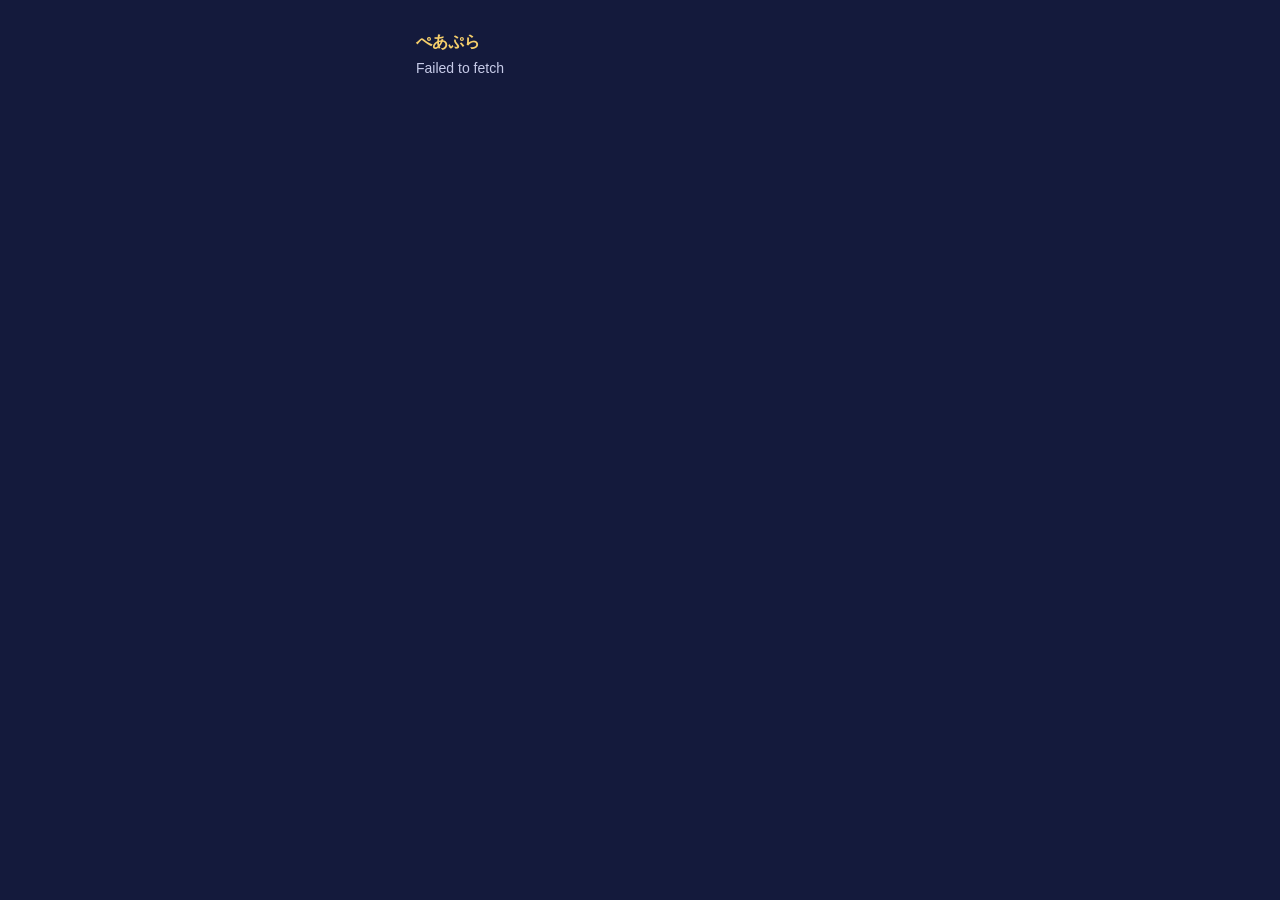
==== p/index.html @ 11723658 "相手がブラウザーから答える共有ページを追加 Co-Authored-By: Claude Opus 5.5 <noreply@anthropic.com>" ====
<!doctype html>
<html lang="ja">
<head>
<meta charset="utf-8">
<meta name="viewport" content="width=device-width,initial-scale=1">
<meta name="robots" content="noindex,nofollow">
<meta name="referrer" content="no-referrer">
<title>ぺあぷら</title>
<style>
:root{--night:#141A3C;--panel:#1E2650;--panel2:#262F62;--ink:#F3EFE2;--sub:#C7CBE8;--rule:#3A4276;--gold:#F6CF6B}
*{box-sizing:border-box}
body{margin:0;background:var(--night);color:var(--ink);font:16px/1.7 -apple-system,BlinkMacSystemFont,"Hiragino Sans","Noto Sans JP",sans-serif}
main{max-width:480px;margin:0 auto;padding:32px 16px 48px}
.logo{color:var(--gold);font:700 16px "Hiragino Mincho ProN","Yu Mincho",serif;margin:0}
h1{font:700 28px/1.4 "Hiragino Mincho ProN","Yu Mincho",serif;margin:12px 0 4px}
h2{font-size:15px;margin:24px 0 8px}
.sub{color:var(--sub);font-size:14px;margin:4px 0}
.step{border:1px solid var(--rule);border-radius:10px;padding:14px;margin-top:10px;background:var(--panel)}
.time{color:var(--gold);font-size:13px;font-weight:700}
.name{font-weight:700;display:block}
.label{color:var(--sub);font-size:13px}
.map{color:var(--gold);font-size:13px}
.row{display:flex;gap:8px;margin-top:10px}
button{font:700 14px inherit;font-family:inherit;min-height:46px;border-radius:10px;border:1px solid var(--rule);background:var(--panel2);color:var(--ink);cursor:pointer}
.row button{flex:1}
button[aria-pressed=true]{background:var(--gold);border-color:var(--gold);color:var(--night)}
.chips{display:flex;flex-wrap:wrap;gap:8px}
.chips button{padding:0 14px;border-radius:999px;min-height:44px}
.send{width:100%;min-height:56px;margin-top:24px;background:var(--gold);border-color:var(--gold);color:var(--night);font-size:16px}
.send:disabled{opacity:.5}
.note{color:var(--sub);font-size:12px;margin-top:16px}
.done{color:var(--gold);font-weight:700;margin-top:14px}
[hidden]{display:none}
</style>
</head>
<body>
<main>
  <p class="logo">ぺあぷら</p>
  <div id="root"><p class="sub">読み込んでいます…</p></div>
  <noscript><p class="sub">このページを見るには JavaScript をオンにしてください。</p></noscript>
</main>
<script>
(function () {
  var API = 'https://exsgqczdfxzgcivfkate.supabase.co/functions/v1/pairpla-suggest';
  var root = document.getElementById('root');
  var token = new URLSearchParams(location.search).get('t') || '';

  // 画面の文字は相手が入力したものも含むので、必ず textContent で入れる
  function el(tag, attrs, text) {
    var e = document.createElement(tag);
    Object.keys(attrs || {}).forEach(function (k) { e.setAttribute(k, attrs[k]); });
    if (text != null) e.textContent = text;
    return e;
  }
  function call(body) {
    return fetch(API, { method: 'POST', headers: { 'Content-Type': 'application/json' }, body: JSON.stringify(body) })
      .then(function (r) { return r.json().then(function (j) { if (!r.ok) throw new Error(j.error || '読み込めませんでした'); return j; }); });
  }
  function fail(message) {
    root.textContent = '';
    root.appendChild(el('p', { class: 'sub' }, message));
  }
  function dateLabel(s) {
    var d = new Date(s + 'T00:00:00');
    return (d.getMonth() + 1) + '月' + d.getDate() + '日（' + '日月火水木金土'[d.getDay()] + '）';
  }
  function footer(send, message) {
    var done = el('p', { class: 'done', hidden: '', role: 'status' }, message);
    send.addEventListener('click', function () { done.hidden = true; });
    root.appendChild(send);
    root.appendChild(done);
    root.appendChild(el('p', { class: 'note' }, 'この答えは、リンクを送った人のアプリに届きます。あとから答え直せます。'));
    return done;
  }

  function showPlan(data) {
    var plan = data.plan;
    var votes = (data.answers && data.answers.votes) || {};
    root.textContent = '';
    root.appendChild(el('h1', {}, plan.title));
    root.appendChild(el('p', { class: 'sub' }, dateLabel(plan.date) + '　' + plan.start + 'から'));
    if (plan.concept) root.appendChild(el('p', { class: 'sub' }, plan.concept));
    if (plan.budget) root.appendChild(el('p', { class: 'sub' }, '費用の目安：' + plan.budget));
    root.appendChild(el('h2', {}, '行きたい場所を教えてください'));

    plan.steps.forEach(function (s, i) {
      var box = el('section', { class: 'step' });
      if (s.time) box.appendChild(el('span', { class: 'time' }, s.time));
      box.appendChild(el('span', { class: 'name' }, s.name));
      if (s.label) box.appendChild(el('span', { class: 'label' }, s.label));
      if (s.mapsUri) {
        box.appendChild(document.createTextNode(' '));
        box.appendChild(el('a', { class: 'map', href: s.mapsUri, target: '_blank', rel: 'noopener noreferrer' }, '地図'));
      }
      var row = el('div', { class: 'row' });
      [['yes', '行きたい'], ['no', 'ほかがいい']].forEach(function (o) {
        var b = el('button', { type: 'button', 'aria-pressed': String(votes[i] === o[0]) }, o[1]);
        b.addEventListener('click', function () {
          votes[i] = o[0];
          row.querySelectorAll('button').forEach(function (x) { x.setAttribute('aria-pressed', 'false'); });
          b.setAttribute('aria-pressed', 'true');
        });
        row.appendChild(b);
      });
      box.appendChild(row);
      root.appendChild(box);
    });

    var send = el('button', { class: 'send', type: 'button' }, '返事を送る');
    var done = footer(send, '返事を送りました。');
    send.addEventListener('click', function () { submit(send, done, { votes: votes }); });
  }

  function chips(title, list, chosen) {
    root.appendChild(el('h2', {}, title));
    var box = el('div', { class: 'chips' });
    list.forEach(function (c) {
      var b = el('button', { type: 'button', 'aria-pressed': String(chosen.indexOf(c) >= 0) }, c);
      b.addEventListener('click', function () {
        var i = chosen.indexOf(c);
        if (i >= 0) chosen.splice(i, 1); else chosen.push(c);
        b.setAttribute('aria-pressed', String(i < 0));
      });
      box.appendChild(b);
    });
    root.appendChild(box);
  }

  function showAsk(data) {
    var a = data.answers || {};
    var likes = (a.likes || []).slice();
    var dislikes = (a.dislikes || []).slice();
    root.textContent = '';
    root.appendChild(el('h1', {}, '好きなものを教えてください'));
    root.appendChild(el('p', { class: 'sub' }, 'デートの計画に使います。選ばなくてもかまいません。'));
    chips('好きなもの', data.chips.likes, likes);
    chips('苦手なもの', data.chips.dislikes, dislikes);
    var send = el('button', { class: 'send', type: 'button' }, '答えを送る');
    var done = footer(send, '答えを送りました。');
    send.addEventListener('click', function () { submit(send, done, { likes: likes, dislikes: dislikes }); });
  }

  function submit(send, done, answers) {
    send.disabled = true;
    call({ action: 'share_answer', token: token, answers: answers })
      .then(function () { done.hidden = false; })
      .catch(function (e) { fail(e.message); })
      .finally(function () { send.disabled = false; });
  }

  call({ action: 'share_get', token: token })
    .then(function (data) { (data.kind === 'plan' ? showPlan : showAsk)(data); })
    .catch(function (e) { fail(e.message); });
})();
</script>
</body>
</html>
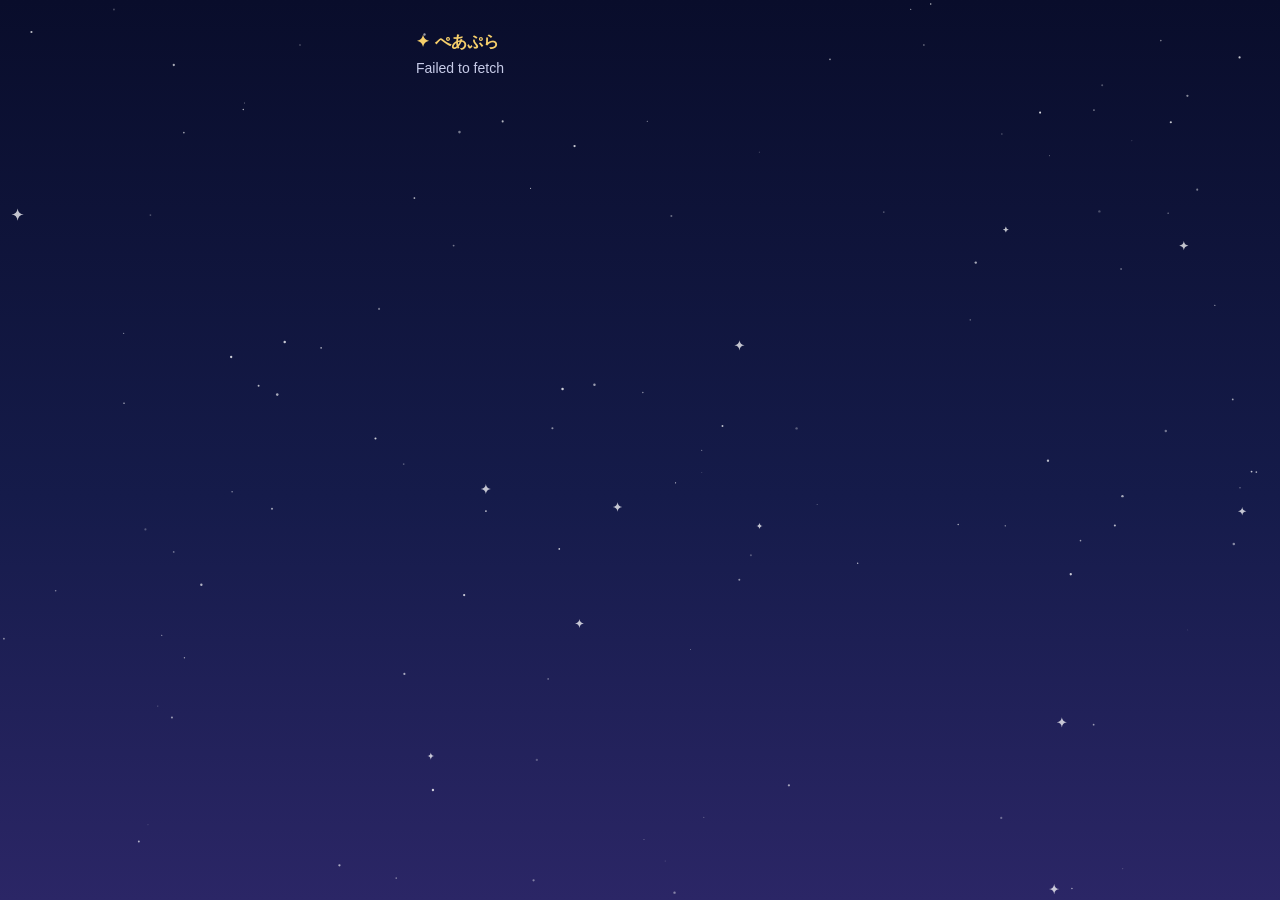
==== commit 82a91a48: "共有ページをアプリと同じ星空にする Co-Authored-By: Claude Opus 5.5 <noreply@anthropic.com>" ====
--- a/p/index.html
+++ b/p/index.html
@@ -7,15 +7,19 @@
 <meta name="referrer" content="no-referrer">
 <title>ぺあぷら</title>
 <style>
-:root{--night:#141A3C;--panel:#1E2650;--panel2:#262F62;--ink:#F3EFE2;--sub:#C7CBE8;--rule:#3A4276;--gold:#F6CF6B}
+:root{--night:#0E1336;--panel:rgba(30,38,88,.55);--panel2:rgba(58,66,130,.45);--ink:#F3EFE2;--sub:#C7CBE8;--rule:rgba(199,203,232,.28);--gold:#F6CF6B}
 *{box-sizing:border-box}
-body{margin:0;background:var(--night);color:var(--ink);font:16px/1.7 -apple-system,BlinkMacSystemFont,"Hiragino Sans","Noto Sans JP",sans-serif}
-main{max-width:480px;margin:0 auto;padding:32px 16px 48px}
+html{background:var(--night)}
+body{margin:0;min-height:100vh;background:linear-gradient(#090D2B,#151B4A 55%,#2B2666) fixed;color:var(--ink);font:16px/1.7 -apple-system,BlinkMacSystemFont,"Hiragino Sans","Noto Sans JP",sans-serif}
+#sky{position:fixed;inset:0;width:100%;height:100%;pointer-events:none}
+main{position:relative;max-width:480px;margin:0 auto;padding:32px 16px 48px}
+.logo::before,.send::before{content:'\2726';margin-right:6px}
 .logo{color:var(--gold);font:700 16px "Hiragino Mincho ProN","Yu Mincho",serif;margin:0}
 h1{font:700 28px/1.4 "Hiragino Mincho ProN","Yu Mincho",serif;margin:12px 0 4px}
 h2{font-size:15px;margin:24px 0 8px}
 .sub{color:var(--sub);font-size:14px;margin:4px 0}
-.step{border:1px solid var(--rule);border-radius:10px;padding:14px;margin-top:10px;background:var(--panel)}
+.step{position:relative;border:1px solid var(--rule);border-radius:14px;padding:14px;margin-top:10px;background:var(--panel)}
+.time::before{content:'\2726';margin-right:4px}
 .time{color:var(--gold);font-size:13px;font-weight:700}
 .name{font-weight:700;display:block}
 .label{color:var(--sub);font-size:13px}
@@ -34,6 +38,7 @@
 </style>
 </head>
 <body>
+<canvas id="sky" aria-hidden="true"></canvas>
 <main>
   <p class="logo">ぺあぷら</p>
   <div id="root"><p class="sub">読み込んでいます…</p></div>
@@ -43,6 +48,35 @@
 (function () {
   var API = 'https://exsgqczdfxzgcivfkate.supabase.co/functions/v1/pairpla-suggest';
   var root = document.getElementById('root');
+
+  // アプリと同じ星空を描く（毎回同じ配置）
+  (function () {
+    var c = document.getElementById('sky');
+    var w = innerWidth, h = innerHeight, r = devicePixelRatio || 1, s = 20261108;
+    c.width = w * r;
+    c.height = h * r;
+    var g = c.getContext('2d');
+    g.scale(r, r);
+    function rnd() { s = (s * 16807) % 2147483647; return s / 2147483647; }
+    for (var i = 0; i < 110; i++) {
+      g.globalAlpha = 0.25 + rnd() * 0.6;
+      g.fillStyle = '#fff';
+      g.beginPath();
+      g.arc(rnd() * w, rnd() * h, 0.4 + rnd() * 0.9, 0, 7);
+      g.fill();
+    }
+    g.globalAlpha = 0.75;
+    for (var j = 0; j < 12; j++) {
+      var x = rnd() * w, y = rnd() * h, q = 3 + rnd() * 4, k = q * 0.1;
+      g.beginPath();
+      g.moveTo(x, y - q);
+      g.quadraticCurveTo(x + k, y - k, x + q, y);
+      g.quadraticCurveTo(x + k, y + k, x, y + q);
+      g.quadraticCurveTo(x - k, y + k, x - q, y);
+      g.quadraticCurveTo(x - k, y - k, x, y - q);
+      g.fill();
+    }
+  })();
   var token = new URLSearchParams(location.search).get('t') || '';
 
   // 画面の文字は相手が入力したものも含むので、必ず textContent で入れる
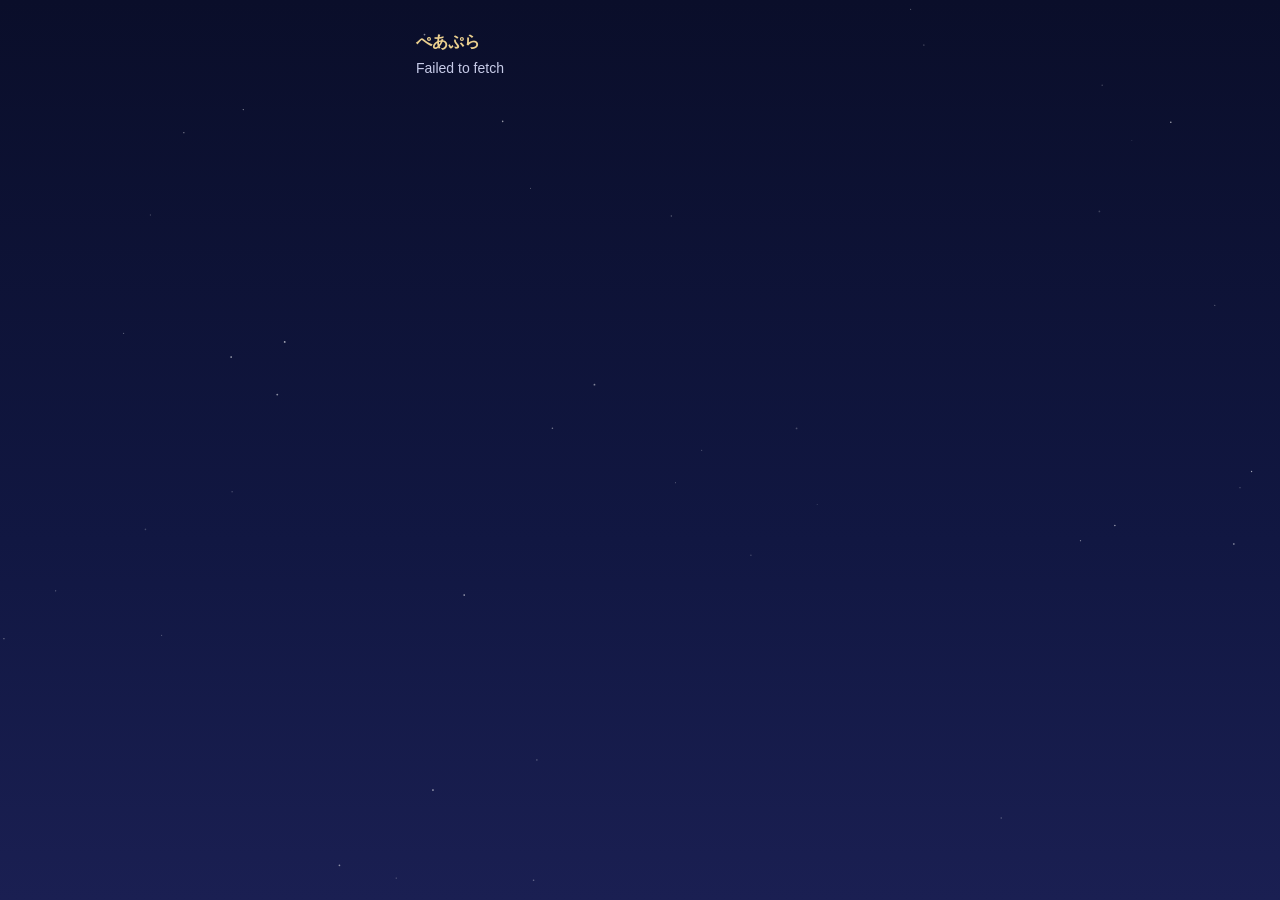
==== commit 165cf972: "共有ページの星を減らし、落ち着いた見た目にする Co-Authored-By: Claude Opus 5.5 <noreply@anthropic.com>" ====
--- a/p/index.html
+++ b/p/index.html
@@ -7,19 +7,17 @@
 <meta name="referrer" content="no-referrer">
 <title>ぺあぷら</title>
 <style>
-:root{--night:#0E1336;--panel:rgba(30,38,88,.55);--panel2:rgba(58,66,130,.45);--ink:#F3EFE2;--sub:#C7CBE8;--rule:rgba(199,203,232,.28);--gold:#F6CF6B}
+:root{--night:#0A0E2A;--panel:rgba(24,31,76,.5);--panel2:rgba(58,66,130,.45);--ink:#F3EFE2;--sub:#C7CBE8;--rule:rgba(199,203,232,.2);--gold:#EBD08F}
 *{box-sizing:border-box}
 html{background:var(--night)}
-body{margin:0;min-height:100vh;background:linear-gradient(#090D2B,#151B4A 55%,#2B2666) fixed;color:var(--ink);font:16px/1.7 -apple-system,BlinkMacSystemFont,"Hiragino Sans","Noto Sans JP",sans-serif}
+body{margin:0;min-height:100vh;background:linear-gradient(#0A0E2A,#111742 60%,#1A1F52) fixed;color:var(--ink);font:16px/1.7 -apple-system,BlinkMacSystemFont,"Hiragino Sans","Noto Sans JP",sans-serif}
 #sky{position:fixed;inset:0;width:100%;height:100%;pointer-events:none}
 main{position:relative;max-width:480px;margin:0 auto;padding:32px 16px 48px}
-.logo::before,.send::before{content:'\2726';margin-right:6px}
 .logo{color:var(--gold);font:700 16px "Hiragino Mincho ProN","Yu Mincho",serif;margin:0}
 h1{font:700 28px/1.4 "Hiragino Mincho ProN","Yu Mincho",serif;margin:12px 0 4px}
 h2{font-size:15px;margin:24px 0 8px}
 .sub{color:var(--sub);font-size:14px;margin:4px 0}
 .step{position:relative;border:1px solid var(--rule);border-radius:14px;padding:14px;margin-top:10px;background:var(--panel)}
-.time::before{content:'\2726';margin-right:4px}
 .time{color:var(--gold);font-size:13px;font-weight:700}
 .name{font-weight:700;display:block}
 .label{color:var(--sub);font-size:13px}
@@ -58,22 +56,11 @@
     var g = c.getContext('2d');
     g.scale(r, r);
     function rnd() { s = (s * 16807) % 2147483647; return s / 2147483647; }
-    for (var i = 0; i < 110; i++) {
-      g.globalAlpha = 0.25 + rnd() * 0.6;
+    for (var i = 0; i < 42; i++) {
+      g.globalAlpha = 0.2 + rnd() * 0.5;
       g.fillStyle = '#fff';
       g.beginPath();
-      g.arc(rnd() * w, rnd() * h, 0.4 + rnd() * 0.9, 0, 7);
-      g.fill();
-    }
-    g.globalAlpha = 0.75;
-    for (var j = 0; j < 12; j++) {
-      var x = rnd() * w, y = rnd() * h, q = 3 + rnd() * 4, k = q * 0.1;
-      g.beginPath();
-      g.moveTo(x, y - q);
-      g.quadraticCurveTo(x + k, y - k, x + q, y);
-      g.quadraticCurveTo(x + k, y + k, x, y + q);
-      g.quadraticCurveTo(x - k, y + k, x - q, y);
-      g.quadraticCurveTo(x - k, y - k, x, y - q);
+      g.arc(rnd() * w, rnd() * h, 0.35 + rnd() * 0.6, 0, 7);
       g.fill();
     }
   })();
@@ -86,9 +73,21 @@
     if (text != null) e.textContent = text;
     return e;
   }
-  function call(body) {
-    return fetch(API, { method: 'POST', headers: { 'Content-Type': 'application/json' }, body: JSON.stringify(body) })
-      .then(function (r) { return r.json().then(function (j) { if (!r.ok) throw new Error(j.error || '読み込めませんでした'); return j; }); });
+  // 応答が止まったときは待たせずにやり直す
+  var WAIT_MS = 10000;
+  var TRIES = 3;
+  function call(body, left) {
+    left = left == null ? TRIES : left;
+    var stop = new AbortController();
+    var timer = setTimeout(function () { stop.abort(); }, WAIT_MS);
+    return fetch(API, { method: 'POST', headers: { 'Content-Type': 'application/json' }, body: JSON.stringify(body), signal: stop.signal })
+      .then(function (r) { return r.json().then(function (j) { if (!r.ok) throw new Error(j.error || '読み込めませんでした'); return j; }); })
+      .catch(function (e) {
+        if (e.name !== 'AbortError') throw e;
+        if (left <= 1) throw new Error('通信がつながりませんでした。少し待ってから、もう一度開いてください。');
+        return call(body, left - 1);
+      })
+      .finally(function () { clearTimeout(timer); });
   }
   function fail(message) {
     root.textContent = '';
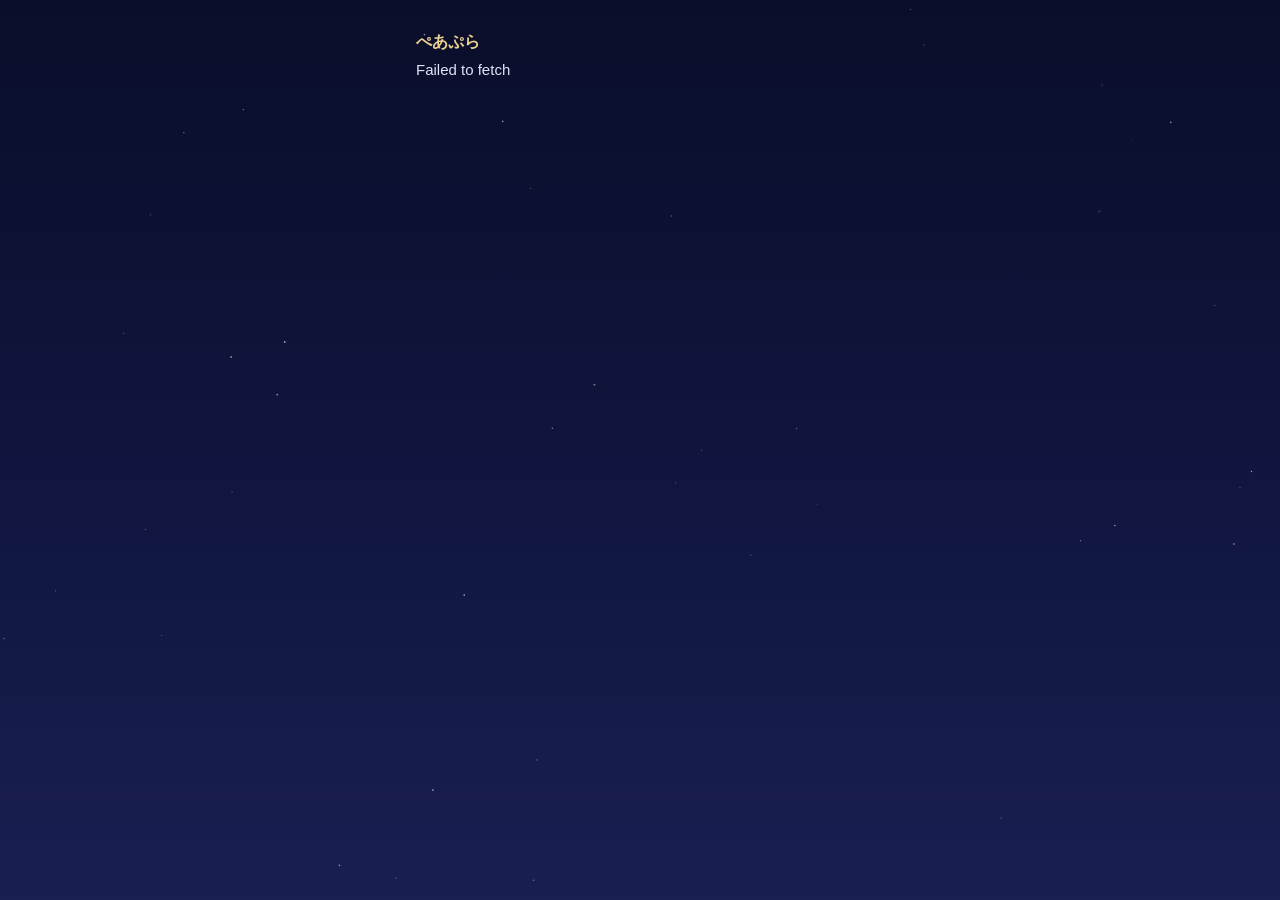
==== commit c1e2a9f4: "共有ページの文字を読みやすくする Co-Authored-By: Claude Opus 5.5 <noreply@anthropic.com>" ====
--- a/p/index.html
+++ b/p/index.html
@@ -7,7 +7,7 @@
 <meta name="referrer" content="no-referrer">
 <title>ぺあぷら</title>
 <style>
-:root{--night:#0A0E2A;--panel:rgba(24,31,76,.5);--panel2:rgba(58,66,130,.45);--ink:#F3EFE2;--sub:#C7CBE8;--rule:rgba(199,203,232,.2);--gold:#EBD08F}
+:root{--night:#0A0E2A;--panel:rgba(20,26,68,.82);--panel2:rgba(52,60,122,.75);--ink:#FBF8EF;--sub:#E0E3F5;--rule:rgba(214,218,240,.32);--gold:#EBD08F}
 *{box-sizing:border-box}
 html{background:var(--night)}
 body{margin:0;min-height:100vh;background:linear-gradient(#0A0E2A,#111742 60%,#1A1F52) fixed;color:var(--ink);font:16px/1.7 -apple-system,BlinkMacSystemFont,"Hiragino Sans","Noto Sans JP",sans-serif}
@@ -16,21 +16,21 @@
 .logo{color:var(--gold);font:700 16px "Hiragino Mincho ProN","Yu Mincho",serif;margin:0}
 h1{font:700 28px/1.4 "Hiragino Mincho ProN","Yu Mincho",serif;margin:12px 0 4px}
 h2{font-size:15px;margin:24px 0 8px}
-.sub{color:var(--sub);font-size:14px;margin:4px 0}
+.sub{color:var(--sub);font-size:15px;margin:4px 0}
 .step{position:relative;border:1px solid var(--rule);border-radius:14px;padding:14px;margin-top:10px;background:var(--panel)}
-.time{color:var(--gold);font-size:13px;font-weight:700}
+.time{color:var(--gold);font-size:15px;font-weight:700}
 .name{font-weight:700;display:block}
-.label{color:var(--sub);font-size:13px}
-.map{color:var(--gold);font-size:13px}
+.label{color:var(--sub);font-size:15px}
+.map{color:var(--gold);font-size:15px}
 .row{display:flex;gap:8px;margin-top:10px}
-button{font:700 14px inherit;font-family:inherit;min-height:46px;border-radius:10px;border:1px solid var(--rule);background:var(--panel2);color:var(--ink);cursor:pointer}
+button{font:700 15px inherit;font-family:inherit;min-height:46px;border-radius:10px;border:1px solid var(--rule);background:var(--panel2);color:var(--ink);cursor:pointer}
 .row button{flex:1}
 button[aria-pressed=true]{background:var(--gold);border-color:var(--gold);color:var(--night)}
 .chips{display:flex;flex-wrap:wrap;gap:8px}
 .chips button{padding:0 14px;border-radius:999px;min-height:44px}
 .send{width:100%;min-height:56px;margin-top:24px;background:var(--gold);border-color:var(--gold);color:var(--night);font-size:16px}
 .send:disabled{opacity:.5}
-.note{color:var(--sub);font-size:12px;margin-top:16px}
+.note{color:var(--sub);font-size:14px;margin-top:16px}
 .done{color:var(--gold);font-weight:700;margin-top:14px}
 [hidden]{display:none}
 </style>
